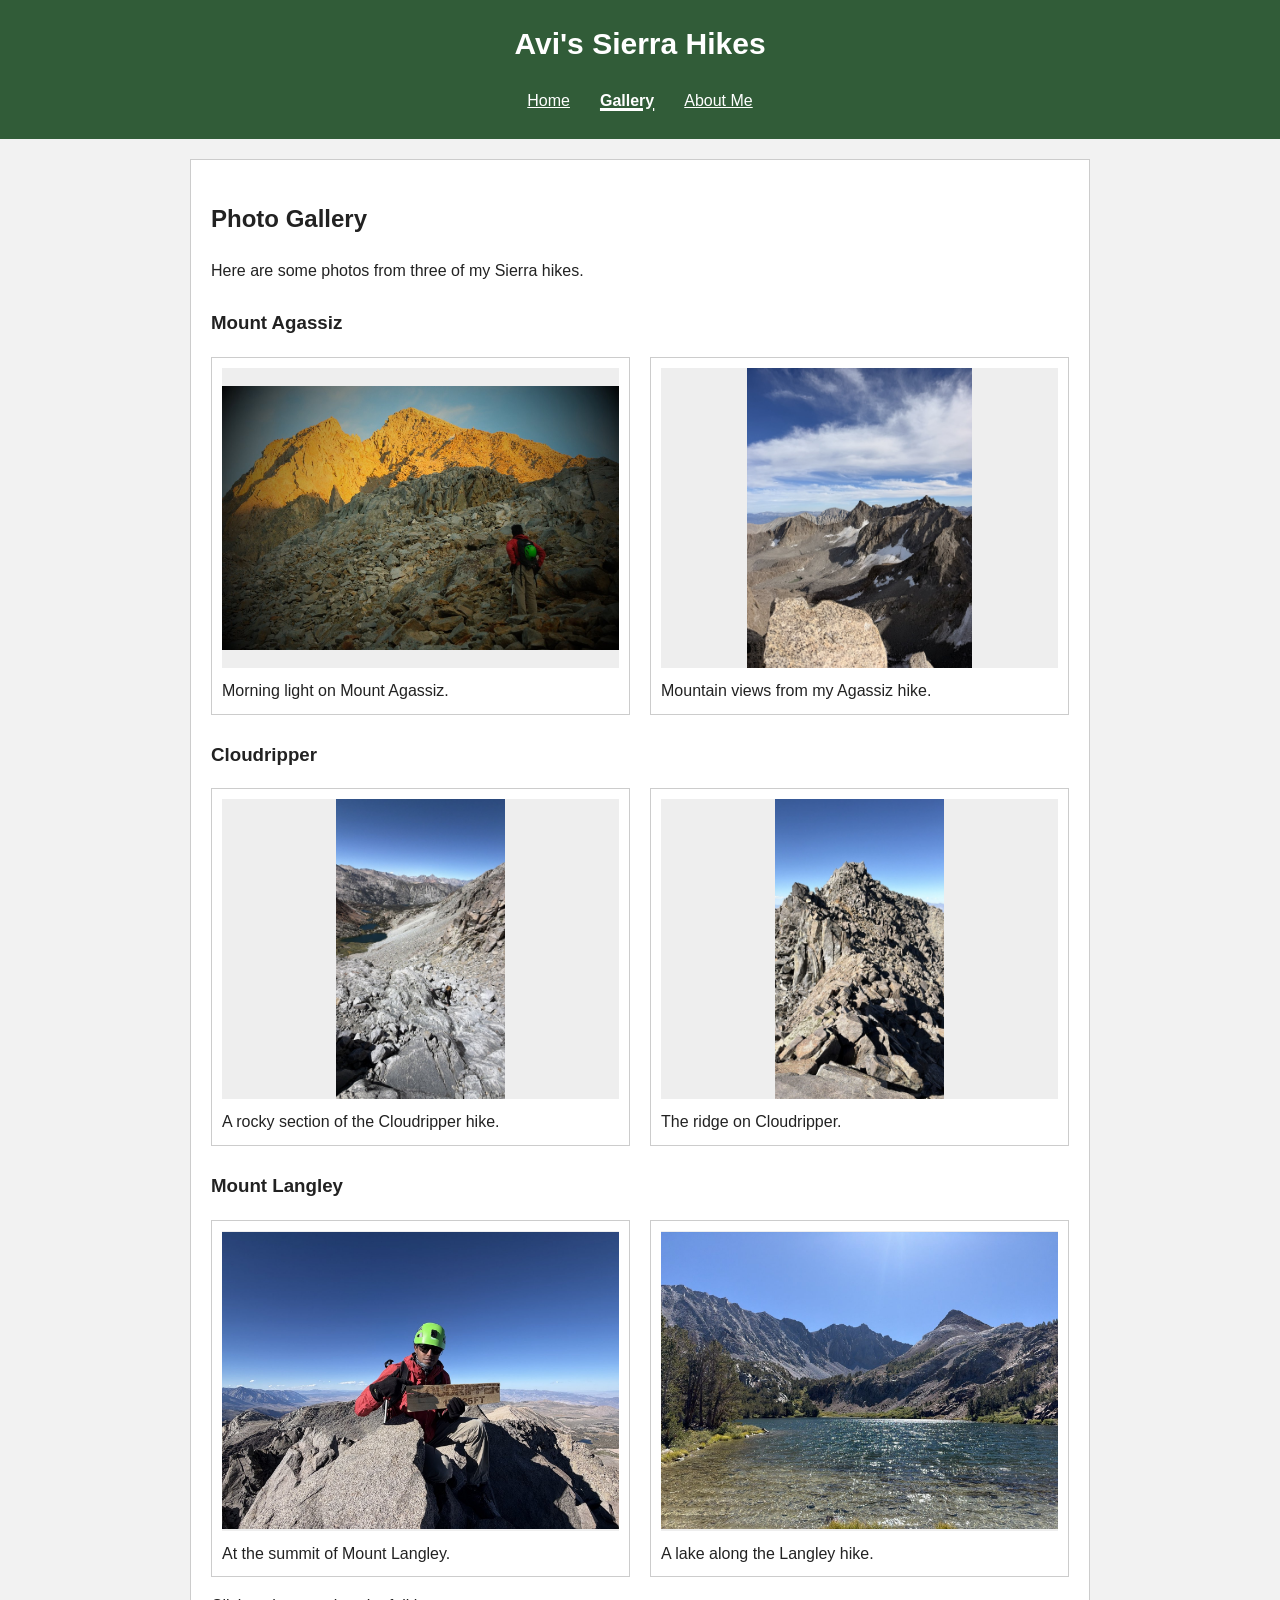
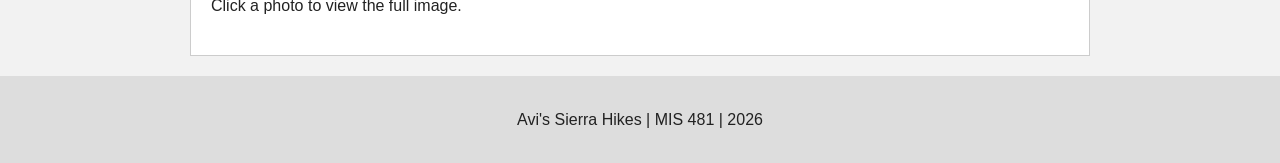
==== gallery.html @ fd9cb349 "Publish Avi's Sierra Hikes website" ====
<!DOCTYPE html>
<html lang="en">
<head>
    <meta charset="UTF-8">
    <meta name="viewport" content="width=device-width, initial-scale=1.0">
    <title>Gallery | Avi's Sierra Hikes</title>
    <link rel="stylesheet" href="style.css">
</head>
<body>
    <header>
        <h1>Avi's Sierra Hikes</h1>
        <nav aria-label="Main navigation">
        <a href="index.html">Home</a>
        <a href="gallery.html" aria-current="page">Gallery</a>
        <a href="about.html">About Me</a>
        </nav>
    </header>
    <main>
        <h2>Photo Gallery</h2>
        <p>Here are some photos from three of my Sierra hikes.</p>
        <section>
            <h3>Mount Agassiz</h3>
            <div class="gallery">
                <figure>
                    <a href="images/agassiz-morning.jpg"><img src="images/agassiz-morning.jpg" alt="Mount Agassiz in warm morning light with a hiker on the rocky trail" loading="lazy"></a>
                    <figcaption>Morning light on Mount Agassiz.</figcaption>
                </figure>
                <figure>
                    <a href="images/agassiz-view.jpg"><img src="images/agassiz-view.jpg" alt="Jagged Sierra peaks and patches of snow beneath a cloudy sky" loading="lazy"></a>
                    <figcaption>Mountain views from my Agassiz hike.</figcaption>
                </figure>
            </div>
        </section>
        <section>
            <h3>Cloudripper</h3>
            <div class="gallery">
                <figure>
                    <a href="images/cloudripper-trail.jpg"><img src="images/cloudripper-trail.jpg" alt="Rocky slope above alpine lakes along the Cloudripper hike" loading="lazy"></a>
                    <figcaption>A rocky section of the Cloudripper hike.</figcaption>
                </figure>
                <figure>
                    <a href="images/cloudripper-ridge.jpg"><img src="images/cloudripper-ridge.jpg" alt="A narrow rocky ridge on Cloudripper beneath a clear blue sky" loading="lazy"></a>
                    <figcaption>The ridge on Cloudripper.</figcaption>
                </figure>
            </div>
        </section>
        <section>
            <h3>Mount Langley</h3>
            <div class="gallery">
                <figure>
                    <a href="images/langley-summit.jpg"><img src="images/langley-summit.jpg" alt="Avi wearing a green helmet and holding a sign on the Mount Langley summit" loading="lazy"></a>
                    <figcaption>At the summit of Mount Langley.</figcaption>
                </figure>
                <figure>
                    <a href="images/langley-lake.jpg"><img src="images/langley-lake.jpg" alt="Clear alpine lake with trees and mountains on the Mount Langley hike" loading="lazy"></a>
                    <figcaption>A lake along the Langley hike.</figcaption>
                </figure>
            </div>
        </section>
        <p>Click a photo to view the full image.</p>
    </main>
    <footer>
        <p>Avi's Sierra Hikes | MIS 481 | 2026</p>
    </footer>
</body>
</html>
---- style.css ----
/* Basic styles shared by all three pages */
* {
    box-sizing: border-box;
}
body {
    margin: 0;
    font-family: Arial, sans-serif;
    line-height: 1.6;
    background-color: #f2f2f2;
    color: #222;
}
header {
    background-color: #315c38;
    color: white;
    padding: 20px;
    text-align: center;
}
h1 {
    margin: 0 0 15px;
    font-size: 30px;
}
/* Flexbox keeps the navigation links together */
nav {
    display: flex;
    justify-content: center;
    flex-wrap: wrap;
    gap: 20px;
}
nav a {
    color: white;
    padding: 5px;
}
nav a[aria-current="page"] {
    font-weight: bold;
    text-decoration-thickness: 3px;
}
main {
    max-width: 900px;
    margin: 20px auto;
    padding: 20px;
    background-color: white;
    border: 1px solid #ccc;
}
a {
    color: #24502b;
}
a:hover {
    text-decoration: none;
}
a:focus-visible {
    outline: 3px solid #bd7a00;
    outline-offset: 3px;
}
img {
    display: block;
    max-width: 100%;
    height: auto;
}
.home-photo {
    width: 100%;
}
section {
    margin-top: 25px;
}
/* CSS Grid creates two columns for the gallery */
.gallery {
    display: grid;
    grid-template-columns: repeat(2, minmax(0, 1fr));
    gap: 20px;
}
figure {
    margin: 0;
    border: 1px solid #ccc;
    padding: 10px;
}
.gallery img {
    width: 100%;
    height: 300px;
    object-fit: contain;
    background-color: #eee;
}
figcaption {
    margin-top: 10px;
}
footer {
    padding: 15px;
    text-align: center;
    background-color: #ddd;
}
/* Smaller screens get a single column */
@media (max-width: 600px) {
    main {
        margin: 10px;
        padding: 15px;
    }
    h1 {
        font-size: 25px;
    }
    nav {
        gap: 12px;
    }
    .gallery {
        grid-template-columns: 1fr;
    }
    .gallery img {
        height: auto;
    }
}
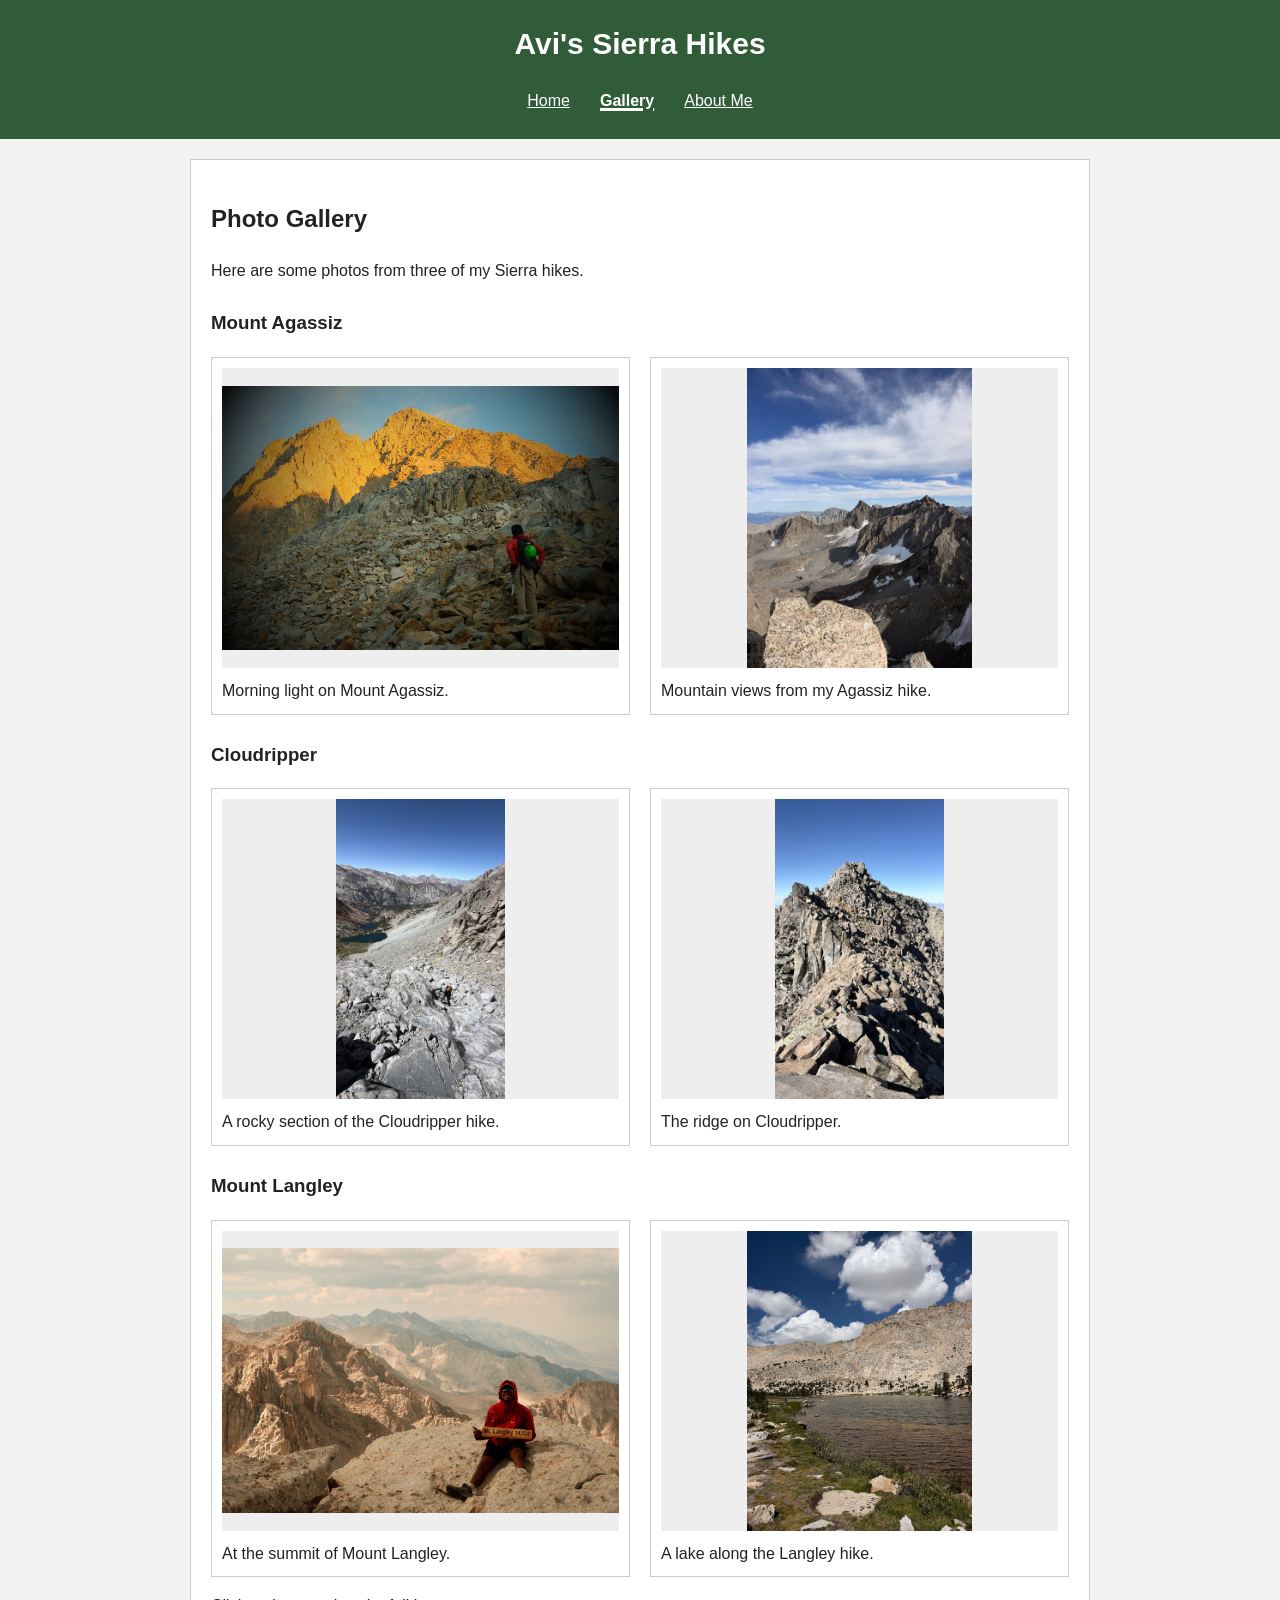
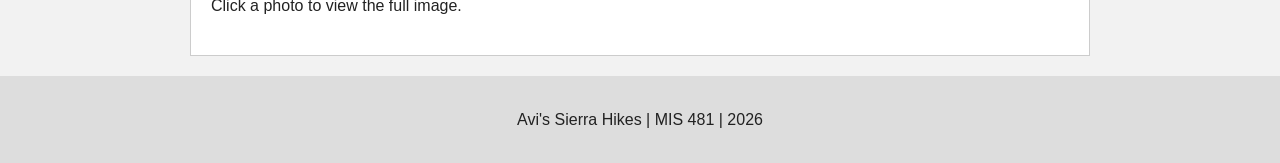
==== commit 56ba2a78: "Replace Mount Langley summit and lake photos" ====
--- a/gallery.html
+++ b/gallery.html
@@ -48,7 +48,7 @@
             <h3>Mount Langley</h3>
             <div class="gallery">
                 <figure>
-                    <a href="images/langley-summit.jpg"><img src="images/langley-summit.jpg" alt="Avi wearing a green helmet and holding a sign on the Mount Langley summit" loading="lazy"></a>
+                    <a href="images/langley-summit.jpg"><img src="images/langley-summit.jpg" alt="Avi wearing a red jacket and holding a Mount Langley summit sign with Sierra peaks behind him" loading="lazy"></a>
                     <figcaption>At the summit of Mount Langley.</figcaption>
                 </figure>
                 <figure>
